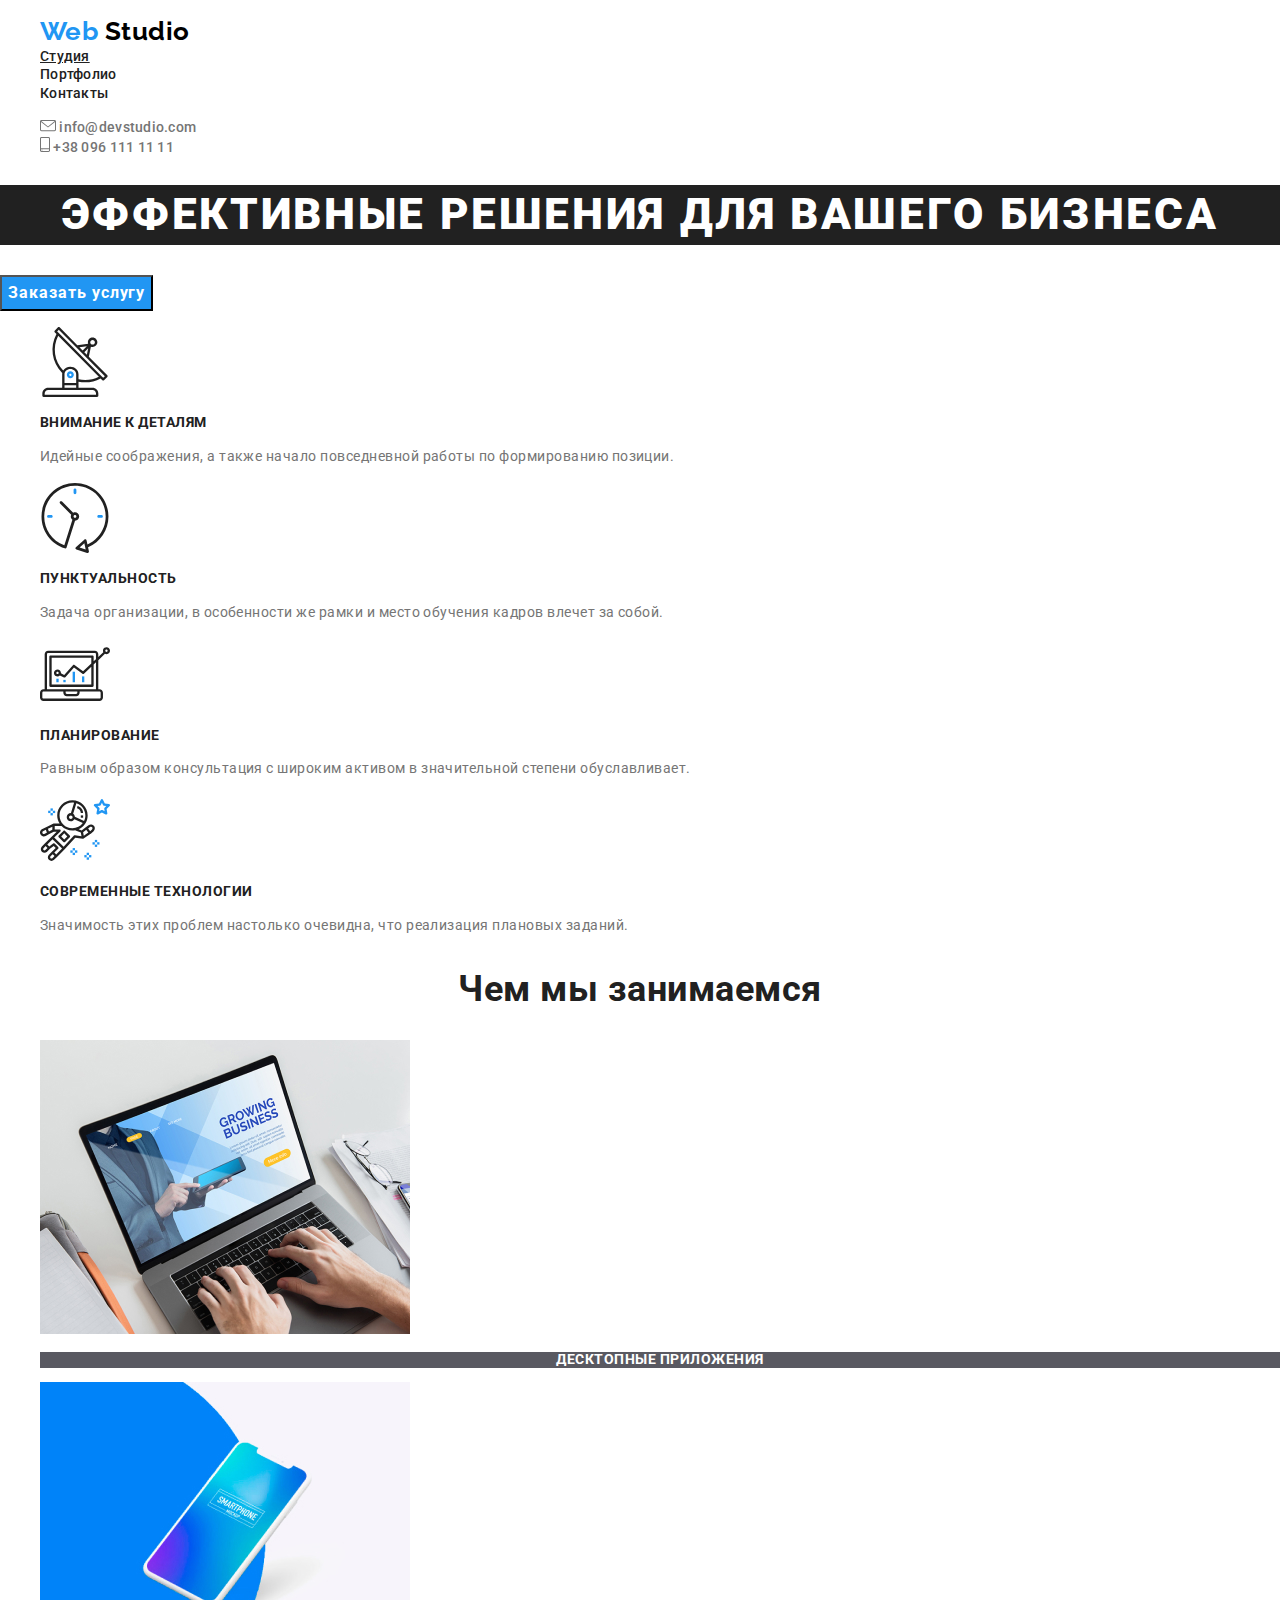
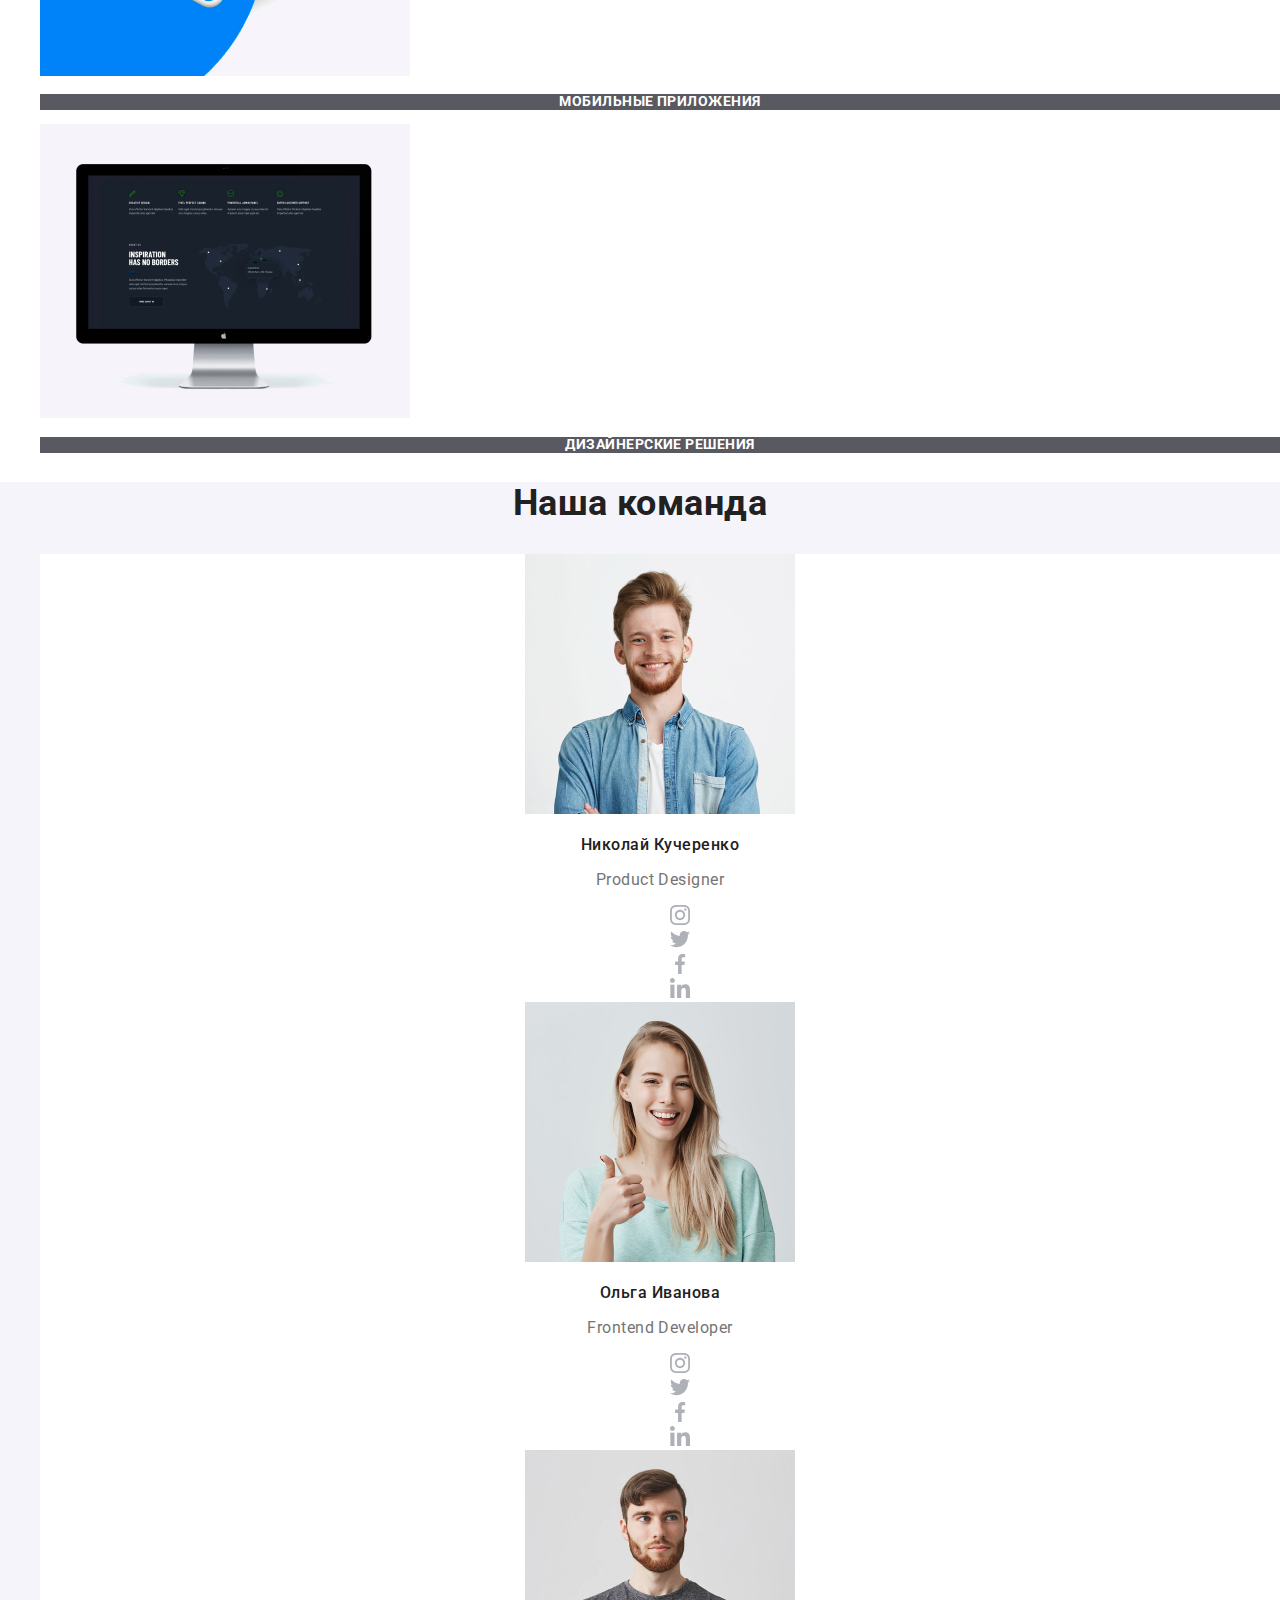
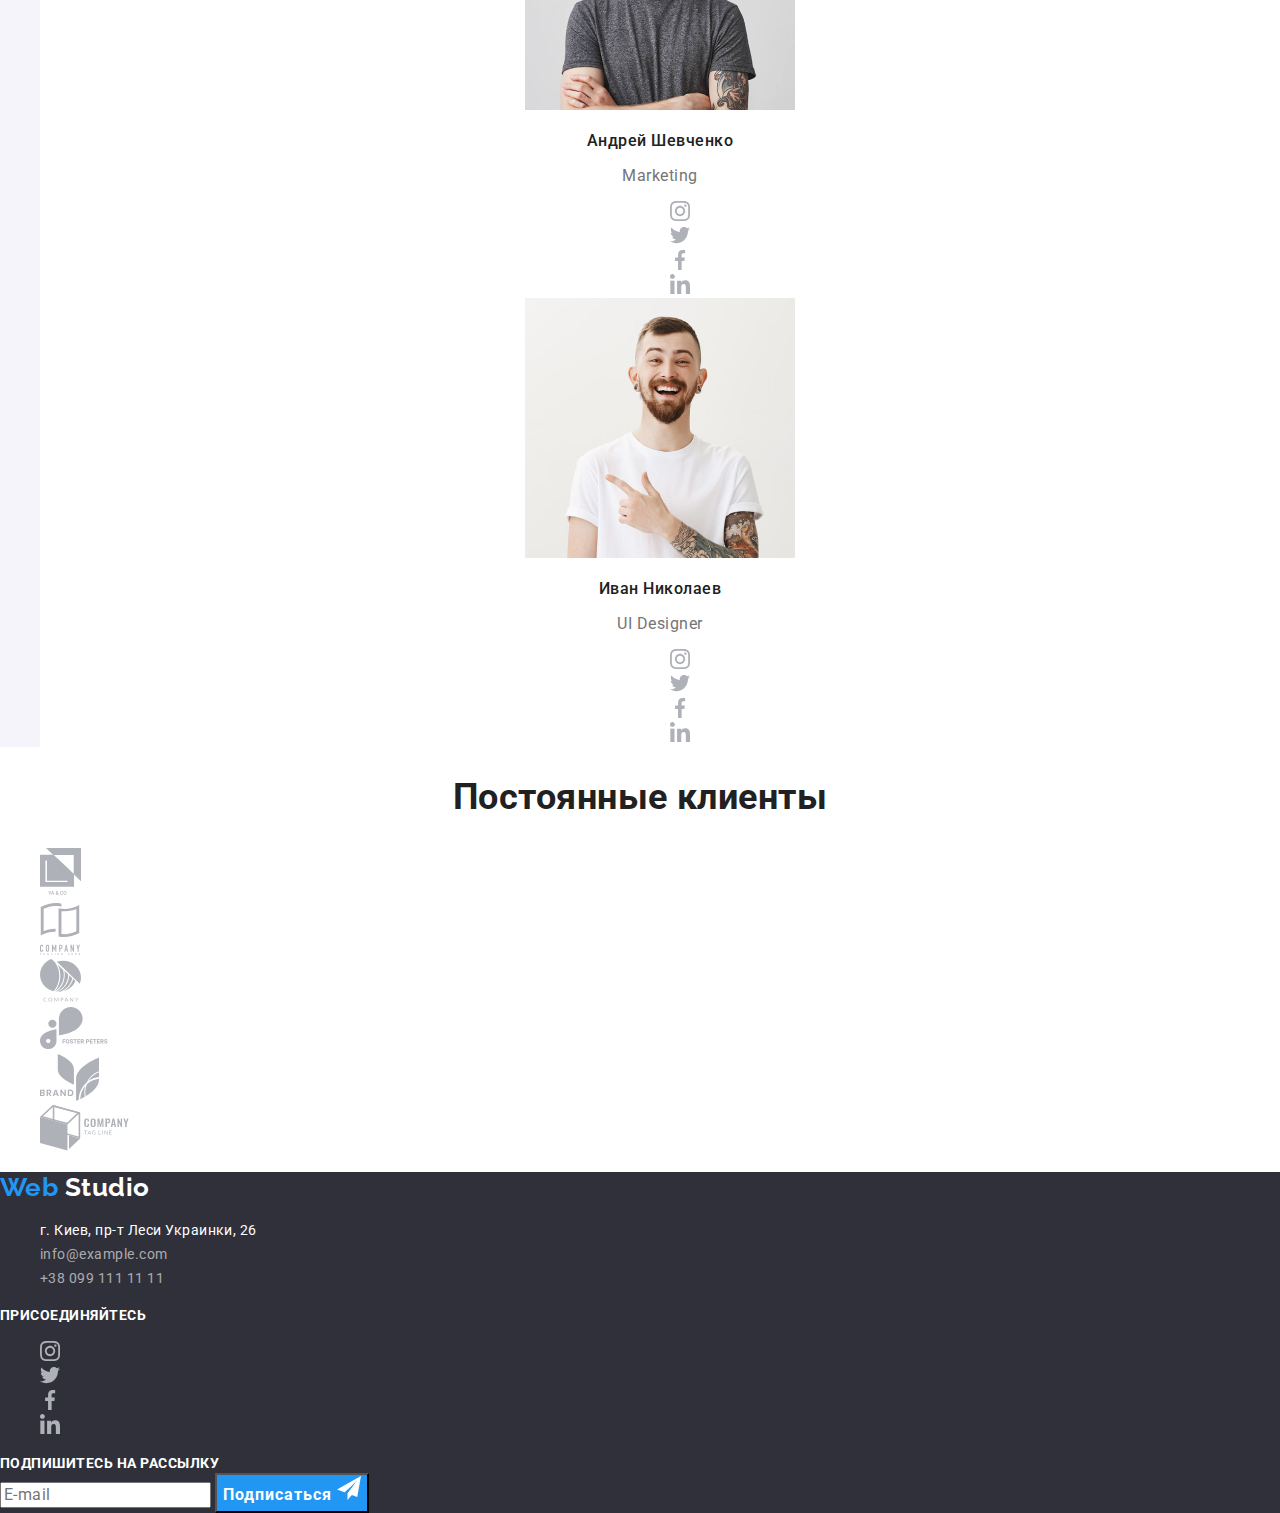
==== index.html @ 0c925df3 "Add font parameters" ====
<!DOCTYPE html>
<html lang="ru">
  <head>
    <meta charset="UTF-8" />
    <meta name="viewport" content="width=device-width, initial-scale=1.0" />
    <title lang="en">WebStudio</title>
    <link rel="stylesheet" href="./css/normalize.css" />
    <link rel="stylesheet" href="./css/style.css" />
    <link
      href="https://fonts.googleapis.com/css2?family=Raleway:wght@700&family=Roboto:wght@400;500;700&display=swap"
      rel="stylesheet"
    />
  </head>
  <body>
    <!--Шапка страницы-->
    <header class="header">
      <!--Меню навигации-->
      <nav class="main-navigation">
        <ul class="main-navigation-list">
          <li class="main-navigation-item">
            <a class="logo" href="" aria-label="Логотип компании" lang="en">
              <span class="logo-accent">Web</span> Studio
            </a>
          </li>
          <li class="main-navigation-item">
            <a
              class="main-navigation-link-active"
              href="./index.html"
              aria-label="Студия"
              >Студия</a
            >
          </li>
          <li class="main-navigation-item">
            <a
              class="main-navigation-link"
              href="./portfolio.html"
              aria-label="Портфолио"
              >Портфолио</a
            >
          </li>
          <li class="main-navigation-item">
            <a class="main-navigation-link" href="" aria-label="Контакты"
              >Контакты</a
            >
          </li>
        </ul>
      </nav>

      <!--Контакты-->
      <ul class="contacts-list">
        <li class="contacts-item">
          <a
            class="contacts-link"
            href="mailto:info@devstudio.com"
            aria-label="Электронная почта"
          >
            <img
              class="contacts-icon"
              src="./images/header/envelope.svg"
              alt="Иконка электронной почты"
              width="16"
              height="12"
            />
            info@devstudio.com
          </a>
        </li>
        <li class="contacts-item">
          <a
            class="contacts-link"
            href="tel:+380961111111"
            aria-label="Телефон"
          >
            <img
              class="contacts-icon"
              src="./images/header/smartphone.svg"
              alt="Иконка смартфона"
              width="10"
              height="15"
            />
            +38 096 111 11 11
          </a>
        </li>
      </ul>
    </header>

    <!--Основной контент-->
    <main class="main">
      <!--HERO section-->
      <section class="hero">
        <h1 class="hero-title">Эффективные решения для вашего бизнеса</h1>
        <button class="button-submit" type="submit">Заказать услугу</button>
        <!-- <div class="layout"></div> -->
      </section>

      <!--Особенности-->
      <section class="features">
        <h2 class="features-main-title" hidden>Наши особенности</h2>
        <ul class="features-list">
          <!--Особенность-1-->
          <li class="features-item">
            <img
              class="features-img"
              src="./images/studio/features/antenna.svg"
              alt="Иконка антена"
              width="70"
              height="70"
            />
            <h3 class="features-title">Внимание к деталям</h3>
            <p class="features-description">
              Идейные соображения, а также начало повседневной работы по
              формированию позиции.
            </p>
          </li>

          <!--Особенность-2-->
          <li class="features-item">
            <img
              class="features-img"
              src="./images/studio/features/clock.svg"
              alt="Иконка часы"
              width="70"
              height="70"
            />
            <h3 class="features-title">Пунктуальность</h3>
            <p class="features-description">
              Задача организации, в особенности же рамки и место обучения кадров
              влечет за собой.
            </p>
          </li>

          <!--Особенность-3-->
          <li class="features-item">
            <img
              class="features-img"
              src="./images/studio/features/diagram.svg"
              alt="Иконка диаграмма"
              width="70"
              height="70"
            />
            <h3 class="features-title">Планирование</h3>
            <p class="features-description">
              Равным образом консультация с широким активом в значительной
              степени обуславливает.
            </p>
          </li>

          <!--Особенность-4-->
          <li class="features-item">
            <img
              class="features-img"
              src="./images/studio/features/astronaut.svg"
              alt="Иконка астронавт"
              width="70"
              height="70"
            />
            <h3 class="features-title">Современные технологии</h3>
            <p class="features-description">
              Значимость этих проблем настолько очевидна, что реализация
              плановых заданий.
            </p>
          </li>
        </ul>
      </section>

      <!--Чем занимаемся-->
      <section class="activities">
        <h2 class="activities-main-title">Чем мы занимаемся</h2>
        <ul class="activities-list">
          <li class="activities-item">
            <img
              class="activities-img"
              src="./images/studio/activities/desktop.jpg"
              alt="Десктопные приложения"
              width="370"
              height="294"
            />
            <h3 class="activities-title">Десктопные приложения</h3>
          </li>
          <li class="activities-item">
            <img
              class="activities-img"
              src="./images/studio/activities/mobile.jpg"
              alt="Мобильные приложения"
              width="370"
              height="294"
            />
            <h3 class="activities-title">Мобильные приложения</h3>
          </li>
          <li class="activities-item">
            <img
              class="activities-img"
              src="./images/studio/activities/desighn.jpg"
              alt="Дизайнерские решения"
              width="370"
              height="294"
            />
            <h3 class="activities-title">Дизайнерские решения</h3>
          </li>
        </ul>
      </section>

      <!--Команда-->
      <section class="team">
        <h2 class="team-main-title">Наша команда</h2>
        <ul class="team-list">
          <!--Николай Кучеренко-->
          <li class="team-item">
            <img
              class="team-photo"
              src="./images/studio/teams/kucherenko.jpg"
              alt="Фото Николая Кучеренко"
              width="270"
              height="260"
            />
            <h3 class="team-name">Николай Кучеренко</h3>
            <p class="team-position" lang="en">Product Designer</p>
            <!--Социальные сети-->
            <ul class="socials-list">
              <!--Instagram-->
              <li class="socials-item">
                <a
                  class="socials-link"
                  href="https://www.instagram.com/"
                  target="_blank"
                  aria-label="иконка Инстаграм"
                >
                  <img
                    class="socials-icon"
                    src="./images/social_links/instagram2.svg"
                    alt="Иконка Инстаграмм"
                    width="20"
                    height="20"
                  />
                </a>
              </li>
              <!--Twitter-->
              <li class="socials-item">
                <a
                  class="socials-link"
                  href="https://twitter.com/"
                  target="_blank"
                  aria-label="иконка Твитера"
                >
                  <img
                    class="socials-icon"
                    src="./images/social_links/twitter1.svg"
                    alt="Иконка Твиттер"
                    width="20"
                    height="20"
                  />
                </a>
              </li>
              <!--Facebook-->
              <li class="socials-item">
                <a
                  class="socials-link"
                  href="https://www.facebook.com/"
                  target="_blank"
                  aria-label="иконка Фейсбука"
                >
                  <img
                    class="socials-icon"
                    src="./images/social_links/facebook1.svg"
                    alt="Иконка Фейсбук"
                    width="20"
                    height="20"
                  />
                </a>
              </li>
              <!--Linkedin-->
              <li class="socials-item">
                <a
                  class="socials-link"
                  href="https://www.linkedin.com/"
                  target="_blank"
                  aria-label="иконка Линкедин"
                >
                  <img
                    class="socials-icon"
                    src="./images/social_links/linkedin1.svg"
                    alt="Иконка Линкедин"
                    width="20"
                    height="20"
                  />
                </a>
              </li>
            </ul>
          </li>

          <!--Ольга Иванова-->
          <li class="team-item">
            <img
              class="team-photo"
              src="./images/studio/teams/ivanova.jpg"
              alt="Фото Ольги Ивановой"
              width="270"
              height="260"
            />
            <h3 class="team-name">Ольга Иванова</h3>
            <p class="team-position" lang="en">Frontend Developer</p>
            <!--Социальные сети-->
            <ul class="socials-list">
              <!--Instagram-->
              <li class="socials-item">
                <a
                  class="socials-link"
                  href="https://www.instagram.com/"
                  target="_blank"
                  aria-label="иконка Инстаграм"
                >
                  <img
                    class="socials-icon"
                    src="./images/social_links/instagram2.svg"
                    alt="Иконка Инстаграмм"
                    width="20"
                    height="20"
                  />
                </a>
              </li>
              <!--Twitter-->
              <li class="socials-item">
                <a
                  class="socials-link"
                  href="https://twitter.com/"
                  target="_blank"
                  aria-label="иконка Твитера"
                >
                  <img
                    class="socials-icon"
                    src="./images/social_links/twitter1.svg"
                    alt="Иконка Твиттер"
                    width="20"
                    height="20"
                  />
                </a>
              </li>
              <!--Facebook-->
              <li class="socials-item">
                <a
                  class="socials-link"
                  href="https://www.facebook.com/"
                  target="_blank"
                  aria-label="иконка Фейсбука"
                >
                  <img
                    class="socials-icon"
                    src="./images/social_links/facebook1.svg"
                    alt="Иконка Фейсбук"
                    width="20"
                    height="20"
                  />
                </a>
              </li>
              <!--Linkedin-->
              <li class="socials-item">
                <a
                  class="socials-link"
                  href="https://www.linkedin.com/"
                  target="_blank"
                  aria-label="иконка Линкедин"
                >
                  <img
                    src="./images/social_links/linkedin1.svg"
                    alt="Иконка Линкедин"
                    width="20"
                    height="20"
                  />
                </a>
              </li>
            </ul>
          </li>

          <!--Андрей Шевченко-->
          <li class="team-item">
            <img
              class="team-photo"
              src="./images/studio/teams/shevchenko.jpg"
              alt="Фото Андрея Шевченко"
              width="270"
              height="260"
            />
            <h3 class="team-name">Андрей Шевченко</h3>
            <p class="team-position" lang="en">Marketing</p>
            <!--Социальные сети-->
            <ul class="socials-list">
              <!--Instagram-->
              <li class="socials-item">
                <a
                  class="socials-link"
                  href="https://www.instagram.com/"
                  target="_blank"
                  aria-label="иконка Инстаграм"
                >
                  <img
                    class="socials-icon"
                    src="./images/social_links/instagram2.svg"
                    alt="Иконка Инстаграмм"
                    width="20"
                    height="20"
                  />
                </a>
              </li>
              <!--Twitter-->
              <li class="socials-item">
                <a
                  class="socials-link"
                  href="https://twitter.com/"
                  target="_blank"
                  aria-label="иконка Твитера"
                >
                  <img
                    class="socials-icon"
                    src="./images/social_links/twitter1.svg"
                    alt="Иконка Твиттер"
                    width="20"
                    height="20"
                  />
                </a>
              </li>
              <!--Facebook-->
              <li class="socials-item">
                <a
                  class="socials-link"
                  href="https://www.facebook.com/"
                  target="_blank"
                  aria-label="иконка Фейсбука"
                >
                  <img
                    class="socials-icon"
                    src="./images/social_links/facebook1.svg"
                    alt="Иконка Фейсбук"
                    width="20"
                    height="20"
                  />
                </a>
              </li>
              <!--Linkedin-->
              <li class="socials-item">
                <a
                  class="socials-link"
                  href="https://www.linkedin.com/"
                  target="_blank"
                  aria-label="иконка Линкедин"
                >
                  <img
                    class="socials-icon"
                    src="./images/social_links/linkedin1.svg"
                    alt="Иконка Линкедин"
                    width="20"
                    height="20"
                  />
                </a>
              </li>
            </ul>
          </li>

          <!--Иван Николаев-->
          <li class="team-item">
            <img
              class="team-photo"
              src="./images/studio/teams/nikolaev.jpg"
              alt="Фото Ивана Николаева"
              width="270"
              height="260"
            />
            <h3 class="team-name">Иван Николаев</h3>
            <p class="team-position" lang="en">UI Designer</p>
            <!--Социальные сети-->
            <ul class="socials-list">
              <!--Instagram-->
              <li class="socials-item">
                <a
                  class="socials-link"
                  href="https://www.instagram.com/"
                  target="_blank"
                  aria-label="иконка Инстаграм"
                >
                  <img
                    class="socials-icon"
                    src="./images/social_links/instagram2.svg"
                    alt="Иконка Инстаграмм"
                    width="20"
                    height="20"
                  />
                </a>
              </li>
              <!--Twitter-->
              <li class="socials-item">
                <a
                  class="socials-link"
                  href="https://twitter.com/"
                  target="_blank"
                  aria-label="иконка Твитера"
                >
                  <img
                    class="socials-icon"
                    src="./images/social_links/twitter1.svg"
                    alt="Иконка Твиттер"
                    width="20"
                    height="20"
                  />
                </a>
              </li>
              <!--Facebook-->
              <li class="socials-item">
                <a
                  class="socials-link"
                  href="https://www.facebook.com/"
                  target="_blank"
                  aria-label="иконка Фейсбука"
                >
                  <img
                    class="socials-icon"
                    src="./images/social_links/facebook1.svg"
                    alt="Иконка Фейсбук"
                    width="20"
                    height="20"
                  />
                </a>
              </li>
              <!--Linkedin-->
              <li class="socials-item">
                <a
                  class="socials-link"
                  href="https://www.linkedin.com/"
                  target="_blank"
                  aria-label="иконка Линкедин"
                >
                  <img
                    class="socials-icon"
                    src="./images/social_links/linkedin1.svg"
                    alt="Иконка Линкедин"
                    width="20"
                    height="20"
                  />
                </a>
              </li>
            </ul>
          </li>
        </ul>
      </section>

      <!--Клиенты-->
      <section class="clients">
        <h2 class="clients-title">Постоянные клиенты</h2>
        <ul class="clients-list">
          <!--Клиент 1-->
          <li class="clients-item">
            <a
              class="clients-link"
              href=""
              target="_blank"
              aria-label="Логтип клиента 1"
            >
              <img
                class="clients-icon"
                src="./images/studio/clients/client1.svg"
                alt="Иконка Клиент 1"
                width="45"
                height="50"
              />
            </a>
          </li>

          <!--Клиент 2-->
          <li class="clients-item">
            <a
              class="clients-link"
              href=""
              target="_blank"
              aria-label="Логтип клиента 2"
            >
              <img
                class="clients-icon"
                src="./images/studio/clients/client2.svg"
                alt="Иконка Клиент 2"
                width="40"
                height="52"
              />
            </a>
          </li>

          <!--Клиент 3-->
          <li class="clients-item">
            <a
              class="clients-link"
              href=""
              target="_blank"
              aria-label="Логтип клиента 3"
            >
              <img
                class="clients-icon"
                src="./images/studio/clients/client3.svg"
                alt="Иконка Клиент 3"
                width="41"
                height="43"
              />
            </a>
          </li>

          <!--Клиент 4-->
          <li class="clients-item">
            <a
              class="clients-link"
              href=""
              target="_blank"
              aria-label="Логтип клиента 4"
            >
              <img
                class="clients-icon"
                src="./images/studio/clients/client4.svg"
                alt="Иконка Клиент 4"
                width="80"
                height="43"
              />
            </a>
          </li>

          <!--Клиент 5-->
          <li class="clients-item">
            <a
              class="clients-link"
              href=""
              target="_blank"
              aria-label="Логтип клиента 5"
            >
              <img
                class="clients-icon"
                src="./images/studio/clients/client5.svg"
                alt="Иконка Клиент 5"
                width="59"
                height="47"
              />
            </a>
          </li>

          <!--Клиент 6-->
          <li class="clients-item">
            <a
              class="clients-link"
              href=""
              target="_blank"
              aria-label="Логтип клиента 6"
            >
              <img
                class="clients-icon"
                src="./images/studio/clients/client6.svg"
                alt="Иконка Клиент 6"
                width="89"
                height="46"
              />
            </a>
          </li>
        </ul>
      </section>
    </main>

    <!--Подвал-->
    <footer>
      <!--Контакты-->
      <div class="contacts">
        <!--Логотип компании-->
        <a class="logo" href="" aria-label="Логотип компании" lang="en">
          <span class="logo-accent">Web</span> Studio
        </a>
        <!--Адрес-->
        <address class="address">
          <ul class="address-list">
            <li class="address-item">
              <a
                class="address-link"
                href="https://goo.gl/maps/VZnnpeTTiLf12hE79"
                target="_blank"
                aria-label="Сылка на адресс"
                >г. Киев, пр-т Леси Украинки, 26
              </a>
            </li>
            <li class="address-item">
              <a
                class="contact-link"
                href="mailto:info@example.com"
                aria-label="Электронная почта"
                >info@example.com</a
              >
            </li>
            <li class="address-item">
              <a
                class="contact-link"
                href="tel:+380991111111"
                aria-label="Телефон"
                >+38 099 111 11 11</a
              >
            </li>
          </ul>
        </address>
      </div>

      <!--Присоединейтесь-->
      <div class="join">
        <b class="join-action">Присоединяйтесь</b>

        <!--Социальные сети-->
        <ul class="join-socials-list">
          <!--Instagram-->
          <li class="join-socials-item">
            <a
              class="join-socials-link"
              href="https://www.instagram.com/"
              target="_blank"
              aria-label="иконка Инстаграм"
            >
              <img
                class="join-socials-icon"
                src="./images/social_links/instagram2.svg"
                alt="Иконка Инстаграмм"
                width="20"
                height="20"
              />
            </a>
          </li>
          <!--Twitter-->
          <li class="join-socials-item">
            <a
              class="join-socials-link"
              href="https://twitter.com/"
              target="_blank"
              aria-label="иконка Твитера"
            >
              <img
                class="join-socials-icon"
                src="./images/social_links/twitter1.svg"
                alt="Иконка Твиттер"
                width="20"
                height="20"
              />
            </a>
          </li>
          <!--Facebook-->
          <li class="join-socials-item">
            <a
              class="join-socials-link"
              href="https://www.facebook.com/"
              target="_blank"
              aria-label="иконка Фейсбука"
            >
              <img
                class="join-socials-icon"
                src="./images/social_links/facebook1.svg"
                alt="Иконка Фейсбук"
                width="20"
                height="20"
              />
            </a>
          </li>
          <!--Linkedin-->
          <li class="join-socials-item">
            <a
              class="join-socials-link"
              href="https://www.linkedin.com/"
              target="_blank"
              aria-label="иконка Линкедин"
            >
              <img
                class="join-socials-icon"
                src="./images/social_links/linkedin1.svg"
                alt="Иконка Линкедин"
                width="20"
                height="20"
              />
            </a>
          </li>
        </ul>
      </div>

      <!--Подпишитесь на рассылку-->
      <div class="subscribe">
        <b class="subscribe-action">Подпишитесь на рассылку</b>
        <form
          class="subscribe-form"
          action="https://docs.google.com/spreadsheets/"
          method="post"
        >
          <label>
            <input
              class="subscribe-input"
              type="email"
              name="email"
              placeholder="E-mail"
            />
          </label>
          <button class="button-submit" type="submit">
            Подписаться
            <img
              class="subscribe-icon"
              src="./images/footer/icon_send.png"
              alt="Иконка отправить"
            />
          </button>
        </form>
      </div>
    </footer>
  </body>
</html>
---- css/style.css ----
:root {
  --background-color-main: #ffffff;
  --background-color-team: #f5f4fa;
  --background-color-footer: #2f303a;
  --background-color-socials: rgba(255, 255, 255, 0.1);
  --main-font-family: 'Roboto', sans-serif;
  --logo-font-family: 'Raleway', sans-serif;
  --font-style: normal;
  --letter-spacing-main: 0.03em;
  --letter-spacing-header: 0.02em;
  --letter-spacing-hero-button-submit: 0.06em;
  --text-color-main: #757575;
  --text-color-footer: rgba(255, 255, 255, 0.6);
  --text-color-logo: #000000;
  --title-color-light-theme: #212121;
  --title-color-dark-theme: #ffffff;
  --accent-color: #2196f3;
  --text-color-socials: #afb1b8;
}

body {
  background-color: var(--background-color-main);
  font-family: var(--main-font-family);
  font-style: normal;
  color: var(--text-color-main);
  letter-spacing: var(--letter-spacing-main);
}

/* lists general */
.main-navigation-item,
.contacts-item,
/* lists Studio */
.features-item,
.activities-item,
.team-item,
.socials-item,
.clients-item,
.address-item,
.join-socials-item,
/* lists Portfolio */
.filter-item,
.projects-item {
  list-style: none;
}

/* link general */
.join-socials-link,
/* link Studio */
.features-link,
.activities-link,
.team-link,
.socials-link,
.clients-link {
  text-decoration: none;
  color: var(--title-color-light-theme);
}
.address-link {
  text-decoration: none;
  color: var(--title-color-dark-theme);
}
.contact-link {
  text-decoration: none;
  color: var(--text-color-footer);
}
/* link Portfolio */
.projects-link {
  text-decoration: none;
  color: var(--title-color-light-theme);
}

/* Visited */
/* link general */
.main-navigation-link:visited,
.main-navigation-link-active:visited,
.contacts-link:visited,
.join-socials-link:visited,
/* link Studio */
.features-link:visited,
.activities-link:visited,
.team-link:visited,
.socials-link:visited,
.clients-link:visited {
  color: var(--title-color-light-theme);
}
.address-link:visited {
  color: var(--title-color-dark-theme);
}
.contact-link:visited {
  color: var(--text-color-footer);
}
/* link Portfolio */
.projects-link:visited {
  color: var(--title-color-light-theme);
}

/* hover */
/* link general */
.main-navigation-link-active:hover,
.main-navigation-link:hover,
.contacts-link:hover,
.join-socials-link:hover,
/* link Studio */
.socials-link:hover,
.clients-link:hover,
/* link Portfolio */
.filter-link:hover,
.projects-link:hover {
  color: var(--accent-color);
}

/* focus */
.main-navigation-link-active:focus,
.main-navigation-link:focus,
.contacts-link:focus,
.join-socials-link:focus,
/* link Studio */
.socials-link:focus,
.clients-link:focus,
/* link Portfolio */
.projects-link:focus {
  color: var(--accent-color);
}

/* MAIN */
/* logo */
.logo {
  text-decoration: none;
  font-family: var(--logo-font-family);
  color: var(--text-color-logo);
  font-weight: 700;
  font-size: 26px;
  line-height: 1.19;
}
.logo-accent {
  color: var(--accent-color);
}
.logo:visited {
  color: var(--text-color-logo);
}

/* Navigation menu */
.main-navigation-link {
  text-decoration: none;
  color: var(--title-color-light-theme);
  font-weight: 500;
  font-size: 14px;
  line-height: 1.14;
  letter-spacing: var(--letter-spacing-header);
}
.main-navigation-link-active {
  text-decoration: underline;
  color: var(--title-color-light-theme);
  font-weight: 500;
  font-size: 14px;
  line-height: 1.14;
  letter-spacing: var(--letter-spacing-header);
}

/* Contacts */
.contacts-link {
  text-decoration: none;
  color: var(--text-color-main);
  font-weight: 500;
  font-size: 14px;
  line-height: 1.14;
  letter-spacing: var(--letter-spacing-header);
}

/* HERO section */

.hero-title {
  background-color: #212121;
  font-weight: 900;
  font-size: 44px;
  line-height: 1.36;
  text-align: center;
  letter-spacing: var(--letter-spacing-hero-button-submit);
  text-transform: uppercase;
  color: var(--title-color-dark-theme);
}

.button-submit {
  background-color: var(--accent-color);
  font-weight: 700;
  font-size: 16px;
  line-height: 1.87;
  text-align: center;
  letter-spacing: var(--letter-spacing-hero-button-submit);
  color: var(--title-color-dark-theme);
}

/* .layout {
  width: 1600px;
  height: 600px;
  background-color: rgba(47, 48, 58, 0.8);
} */

/* Features */
.features-title {
  font-weight: 700;
  font-size: 14px;
  line-height: 1.14;
  text-transform: uppercase;
  color: var(--title-color-light-theme);
}

.features-description {
  font-weight: 400;
  font-size: 14px;
  line-height: 1.71;
}

/* Activities */
.activities-main-title {
  font-weight: 700;
  font-size: 36px;
  line-height: 1.17;
  text-align: center;
  color: var(--title-color-light-theme);
}

.activities-title {
  background-color: rgba(47, 48, 58, 0.8);
  font-weight: bold;
  font-size: 14px;
  line-height: 1.14;
  text-align: center;
  text-transform: uppercase;
  color: var(--title-color-dark-theme);
}

/* Team */
.team {
  background-color: var(--background-color-team);
  text-align: center;
}

.team-main-title {
  font-weight: 700;
  font-size: 36px;
  line-height: 1.17;
  text-align: center;
  color: var(--title-color-light-theme);
}
.team-item {
  background-color: var(--background-color-main);
}

.team-name {
  font-weight: 500;
  font-size: 16px;
  line-height: 1.19;
  color: var(--title-color-light-theme);
}

.team-position {
  font-weight: 400;
  font-size: 16px;
  line-height: 1.19;
}

/* Clients */
.clients-title {
  font-weight: 700;
  font-size: 36px;
  line-height: 1.17;
  text-align: center;
  color: var(--title-color-light-theme);
}

/* PORTFOLIO */
.filter-button {
  background-color: #f5f4fa;
  font-weight: 500;
  font-size: 16px;
  line-height: 1.62;
  text-align: center;
  color: var(--title-color-light-theme);
}

.filter-button:hover {
  background-color: var(--accent-color);
}

.projects-title {
  font-weight: 700;
  font-size: 18px;
  line-height: 2;
  letter-spacing: var(--letter-spacing-hero-button-submit);
  color: var(--title-color-light-theme);
}

.projects-type {
  font-weight: 400;
  font-size: 16px;
  line-height: 1.87x;
}

.projects-description {
  background-color: rgba(33, 150, 243, 0.9);
  font-weight: 400;
  font-size: 18px;
  line-height: 1.56;
  color: var(--title-color-dark-theme);
}

footer {
  background-color: var(--background-color-footer);
  color: var(--text-color-footer);
}

.contacts > .logo {
  color: var(--title-color-dark-theme);
}

.address {
  font-style: normal;
}

.address-link,
.contact-link {
  font-weight: 400;
  font-size: 14px;
  line-height: 1.71;
}

.join-action,
.subscribe-action {
  font-weight: 700;
  font-size: 14px;
  line-height: 1.14;
  text-transform: uppercase;
  color: var(--title-color-dark-theme);
}

.subscribe-input {
  font-weight: 400;
  font-size: 16px;
  line-height: 1.25;
  letter-spacing: var(--letter-spacing-main);
  color: var(--text-color-footer);
}
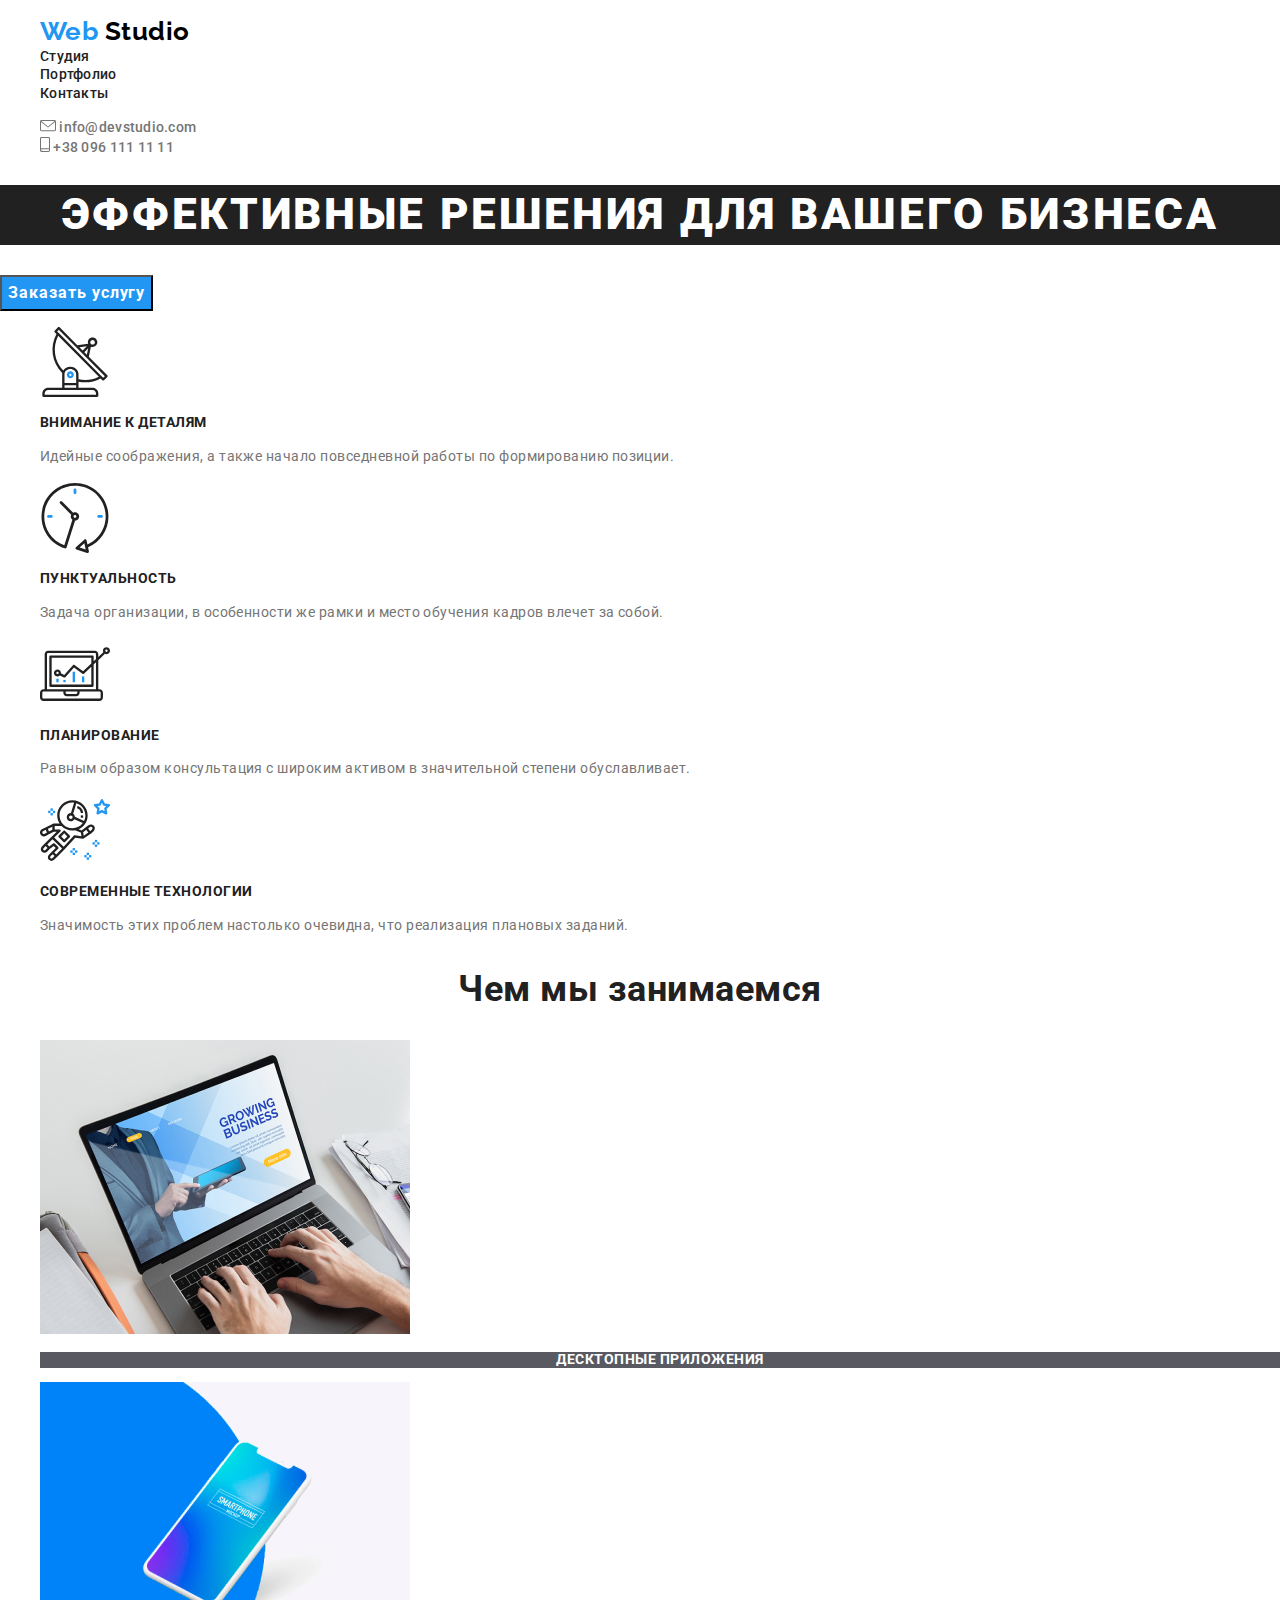
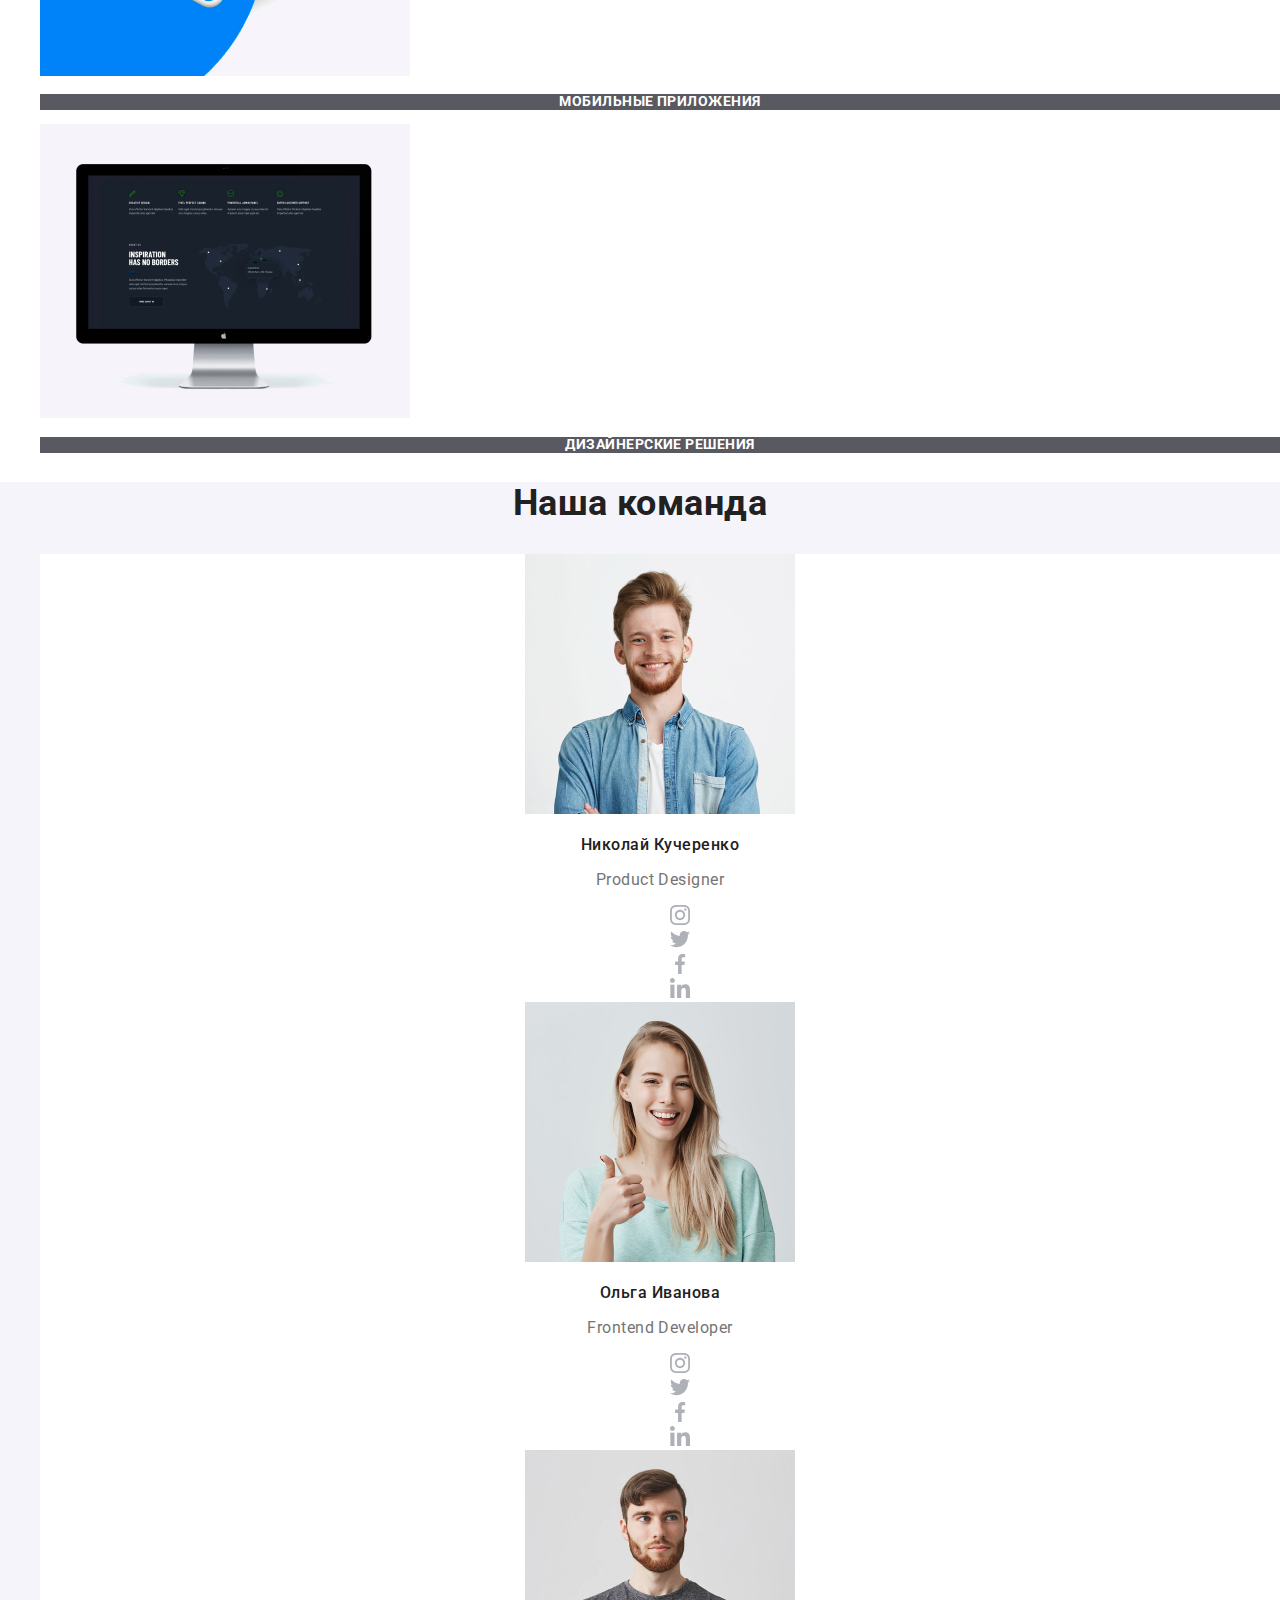
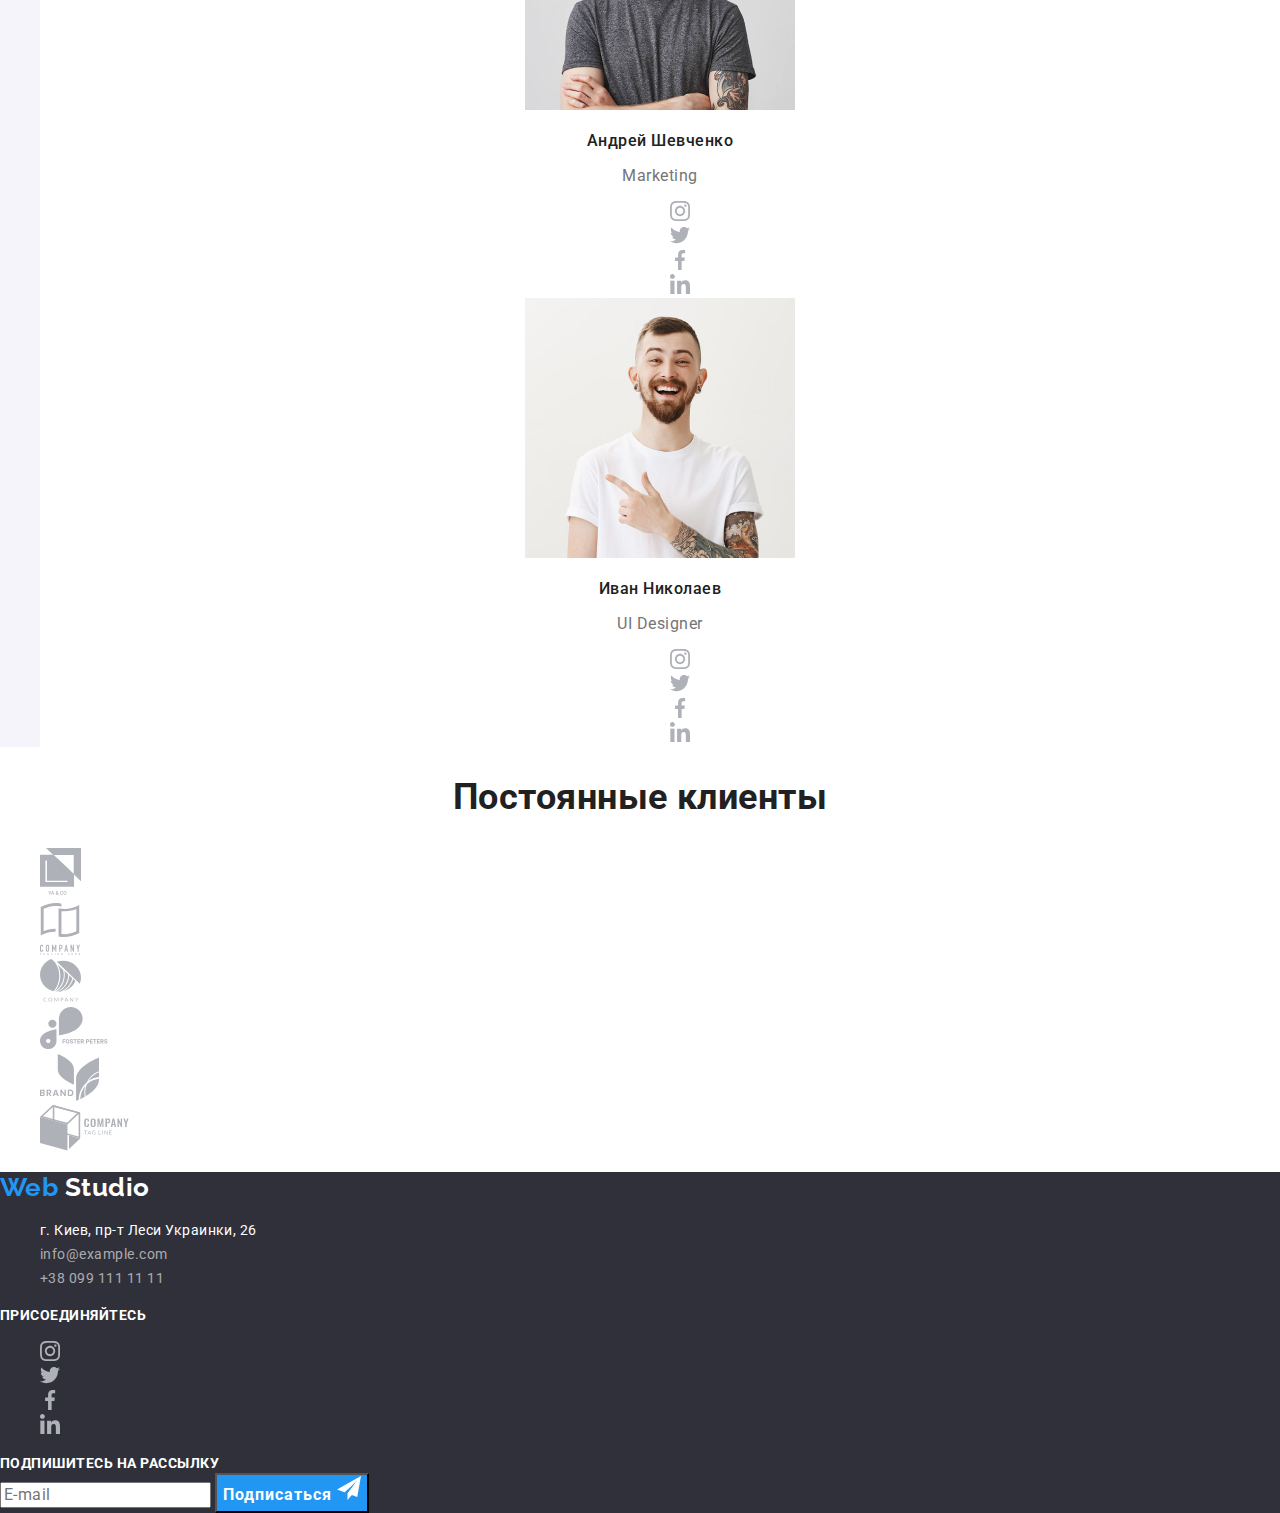
==== commit 155ffd1b: "Corrects mistakes" ====
--- a/index.html
+++ b/index.html
@@ -24,7 +24,7 @@
           </li>
           <li class="main-navigation-item">
             <a
-              class="main-navigation-link-active"
+              class="main-navigation-link"
               href="./index.html"
               aria-label="Студия"
               >Студия</a
@@ -94,7 +94,7 @@
 
       <!--Особенности-->
       <section class="features">
-        <h2 class="features-main-title" hidden>Наши особенности</h2>
+        <h2 class="section-title features" hidden>Наши особенности</h2>
         <ul class="features-list">
           <!--Особенность-1-->
           <li class="features-item">
@@ -164,7 +164,7 @@
 
       <!--Чем занимаемся-->
       <section class="activities">
-        <h2 class="activities-main-title">Чем мы занимаемся</h2>
+        <h2 class="section-title activities">Чем мы занимаемся</h2>
         <ul class="activities-list">
           <li class="activities-item">
             <img
@@ -201,7 +201,7 @@
 
       <!--Команда-->
       <section class="team">
-        <h2 class="team-main-title">Наша команда</h2>
+        <h2 class="section-title team">Наша команда</h2>
         <ul class="team-list">
           <!--Николай Кучеренко-->
           <li class="team-item">
@@ -542,7 +542,7 @@
 
       <!--Клиенты-->
       <section class="clients">
-        <h2 class="clients-title">Постоянные клиенты</h2>
+        <h2 class="section-title clients">Постоянные клиенты</h2>
         <ul class="clients-list">
           <!--Клиент 1-->
           <li class="clients-item">
--- a/css/style.css
+++ b/css/style.css
@@ -71,7 +71,6 @@
 /* Visited */
 /* link general */
 .main-navigation-link:visited,
-.main-navigation-link-active:visited,
 .contacts-link:visited,
 .join-socials-link:visited,
 /* link Studio */
@@ -95,7 +94,6 @@
 
 /* hover */
 /* link general */
-.main-navigation-link-active:hover,
 .main-navigation-link:hover,
 .contacts-link:hover,
 .join-socials-link:hover,
@@ -109,7 +107,6 @@
 }
 
 /* focus */
-.main-navigation-link-active:focus,
 .main-navigation-link:focus,
 .contacts-link:focus,
 .join-socials-link:focus,
@@ -147,6 +144,7 @@
   line-height: 1.14;
   letter-spacing: var(--letter-spacing-header);
 }
+/* (подчеркивание у активной ссылки класс .main-navigation-link-active удален )
 .main-navigation-link-active {
   text-decoration: underline;
   color: var(--title-color-light-theme);
@@ -154,7 +152,7 @@
   font-size: 14px;
   line-height: 1.14;
   letter-spacing: var(--letter-spacing-header);
-}
+} */
 
 /* Contacts */
 .contacts-link {
@@ -195,6 +193,14 @@
   background-color: rgba(47, 48, 58, 0.8);
 } */
 
+.section-title {
+  font-weight: 700;
+  font-size: 36px;
+  line-height: 1.17;
+  text-align: center;
+  color: var(--title-color-light-theme);
+}
+
 /* Features */
 .features-title {
   font-weight: 700;
@@ -211,14 +217,6 @@
 }
 
 /* Activities */
-.activities-main-title {
-  font-weight: 700;
-  font-size: 36px;
-  line-height: 1.17;
-  text-align: center;
-  color: var(--title-color-light-theme);
-}
-
 .activities-title {
   background-color: rgba(47, 48, 58, 0.8);
   font-weight: bold;
@@ -235,13 +233,6 @@
   text-align: center;
 }
 
-.team-main-title {
-  font-weight: 700;
-  font-size: 36px;
-  line-height: 1.17;
-  text-align: center;
-  color: var(--title-color-light-theme);
-}
 .team-item {
   background-color: var(--background-color-main);
 }
@@ -260,13 +251,6 @@
 }
 
 /* Clients */
-.clients-title {
-  font-weight: 700;
-  font-size: 36px;
-  line-height: 1.17;
-  text-align: center;
-  color: var(--title-color-light-theme);
-}
 
 /* PORTFOLIO */
 .filter-button {
@@ -293,7 +277,7 @@
 .projects-type {
   font-weight: 400;
   font-size: 16px;
-  line-height: 1.87x;
+  line-height: 1.87px;
 }
 
 .projects-description {
